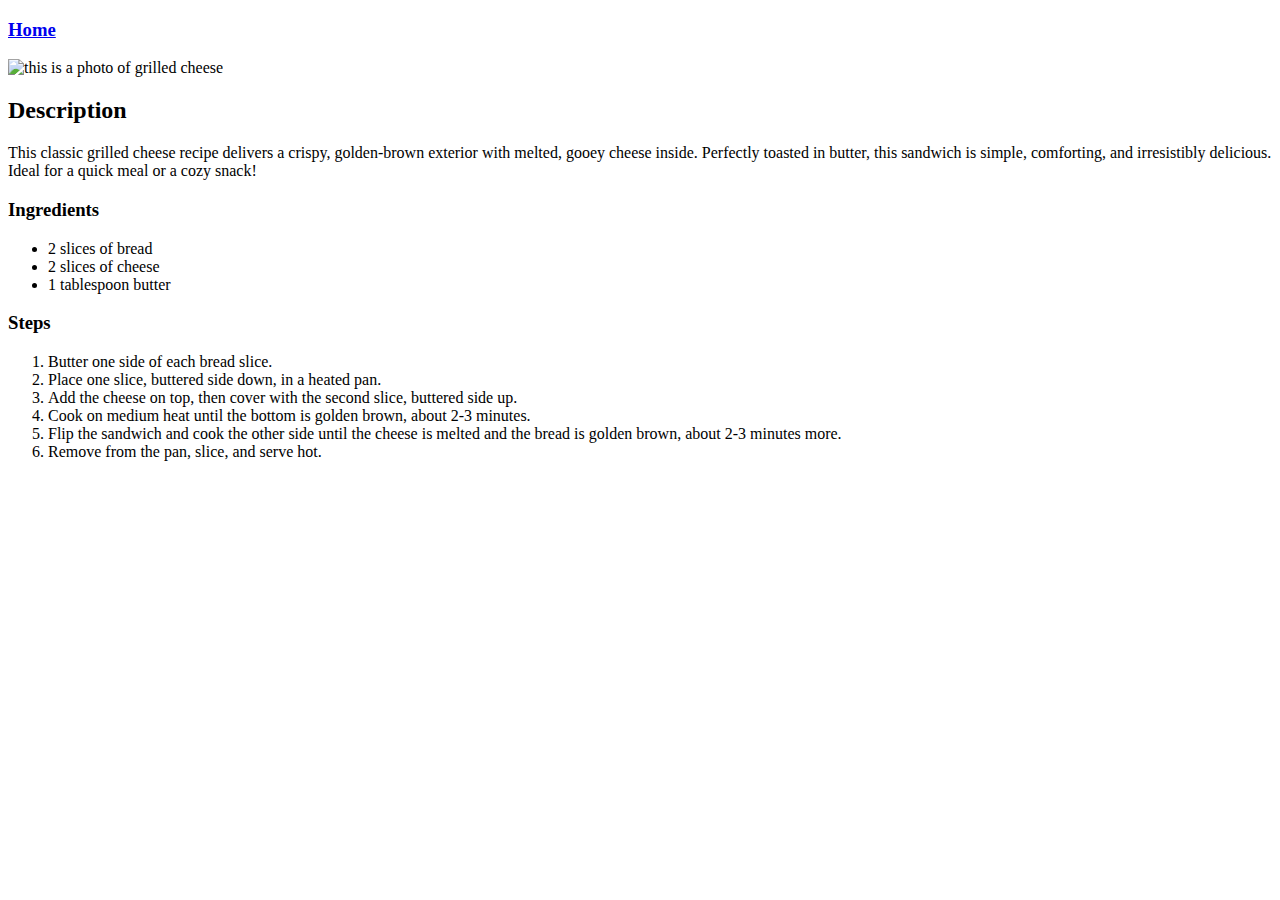
==== recipes/grilledcheese.html @ 4f41c8f6 "added image of grilled cheese to img folder" ====
<!DOCTYPE html>
<html lang="en">
<head>
    <meta charset="UTF-8">
    <meta name="viewport" content="width=device-width, initial-scale=1.0">
    <title>Grilled Cheese Recipe</title>
</head>
<body>
    <div> 
        <a href="../index.html"> <h3> <strong> Home </strong> </h3> </a>
    </div>
        <img src="../img/grilledcheese.jpeg" alt="this is a photo of grilled cheese" width="200" >
        <h2> Description </h2>
        <p> This classic grilled cheese recipe delivers a crispy,
            golden-brown exterior with melted, 
            gooey cheese inside. Perfectly toasted in butter, 
            this sandwich is simple, comforting, and 
            irresistibly delicious. Ideal for a quick meal or a cozy snack!
        </p>
        <h3> Ingredients </h3>
        <ul> 
            <li> 2 slices of bread </li>
            <li> 2 slices of cheese </li>
            <li> 1 tablespoon butter </li>
        </ul>
        <h3> Steps </h3>
        <ol> 
            <li> Butter one side of each bread slice.</li>
            <li> Place one slice, buttered side down, in a heated pan.</li>
            <li> Add the cheese on top, then cover with the second slice, buttered side up.</li>
            <li> Cook on medium heat until the bottom is golden brown, about 2-3 minutes.</li>
            <li> Flip the sandwich and cook the other side until the cheese is melted and the bread is golden brown, about 2-3 minutes more.</li>
            <li> Remove from the pan, slice, and serve hot.</li>
    
        </ol>
</body>
</html>
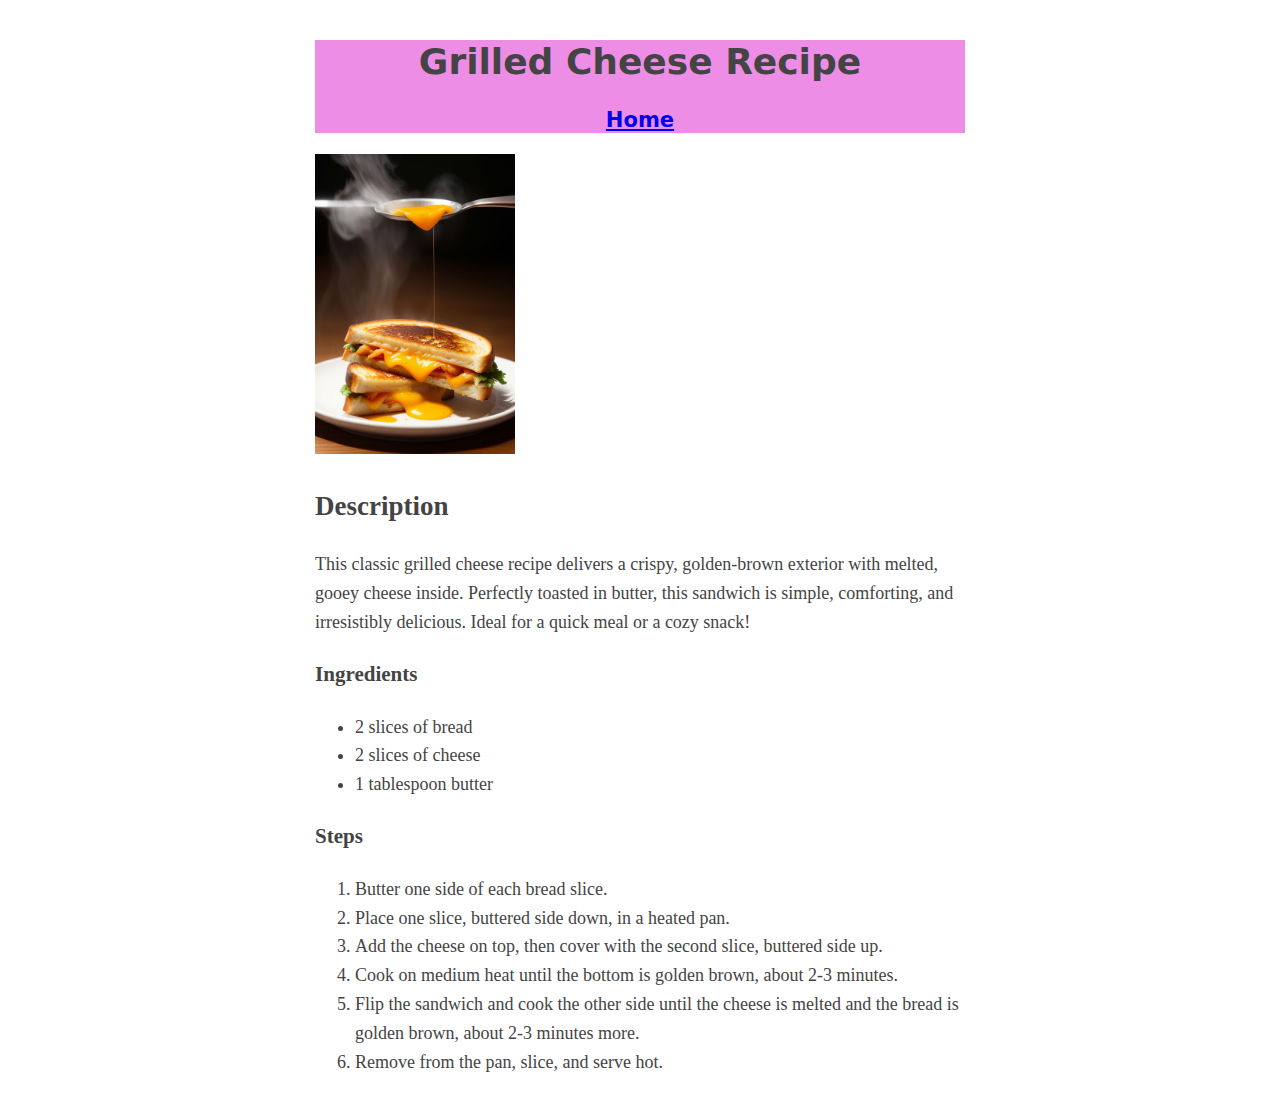
==== commit 15205ffc: "Add: linked stylesheet for proper formatting" ====
--- a/recipes/grilledcheese.html
+++ b/recipes/grilledcheese.html
@@ -4,9 +4,11 @@
     <meta charset="UTF-8">
     <meta name="viewport" content="width=device-width, initial-scale=1.0">
     <title>Grilled Cheese Recipe</title>
+    <link rel="stylesheet" href="../style.css">
 </head>
-<body>
-    <div> 
+<body class="structure">
+    <div class="heading"> 
+        <h1> Grilled Cheese Recipe</h1>
         <a href="../index.html"> <h3> <strong> Home </strong> </h3> </a>
     </div>
         <img src="../img/grilledcheese.jpeg" alt="this is a photo of grilled cheese" width="200" >
--- a/style.css
+++ b/style.css
@@ -0,0 +1,23 @@
+.heading, .recipe-link {
+    text-align: center;
+    font-family: system-ui, -apple-system, BlinkMacSystemFont, 'Segoe UI', Roboto, Oxygen, Ubuntu, Cantarell, 'Open Sans', 'Helvetica Neue', sans-serif;
+}
+
+.heading {
+    background-color: rgb(237, 141, 229);
+    line-height: 1.2
+}
+
+.recipe-link {
+    list-style-position: inside;
+}
+
+.structure{ 
+        margin: 40px auto;
+        max-width: 650px;
+        line-height: 1.6;
+        font-size: 18px;
+        color: #444;
+        padding: 0 10px
+}
+
